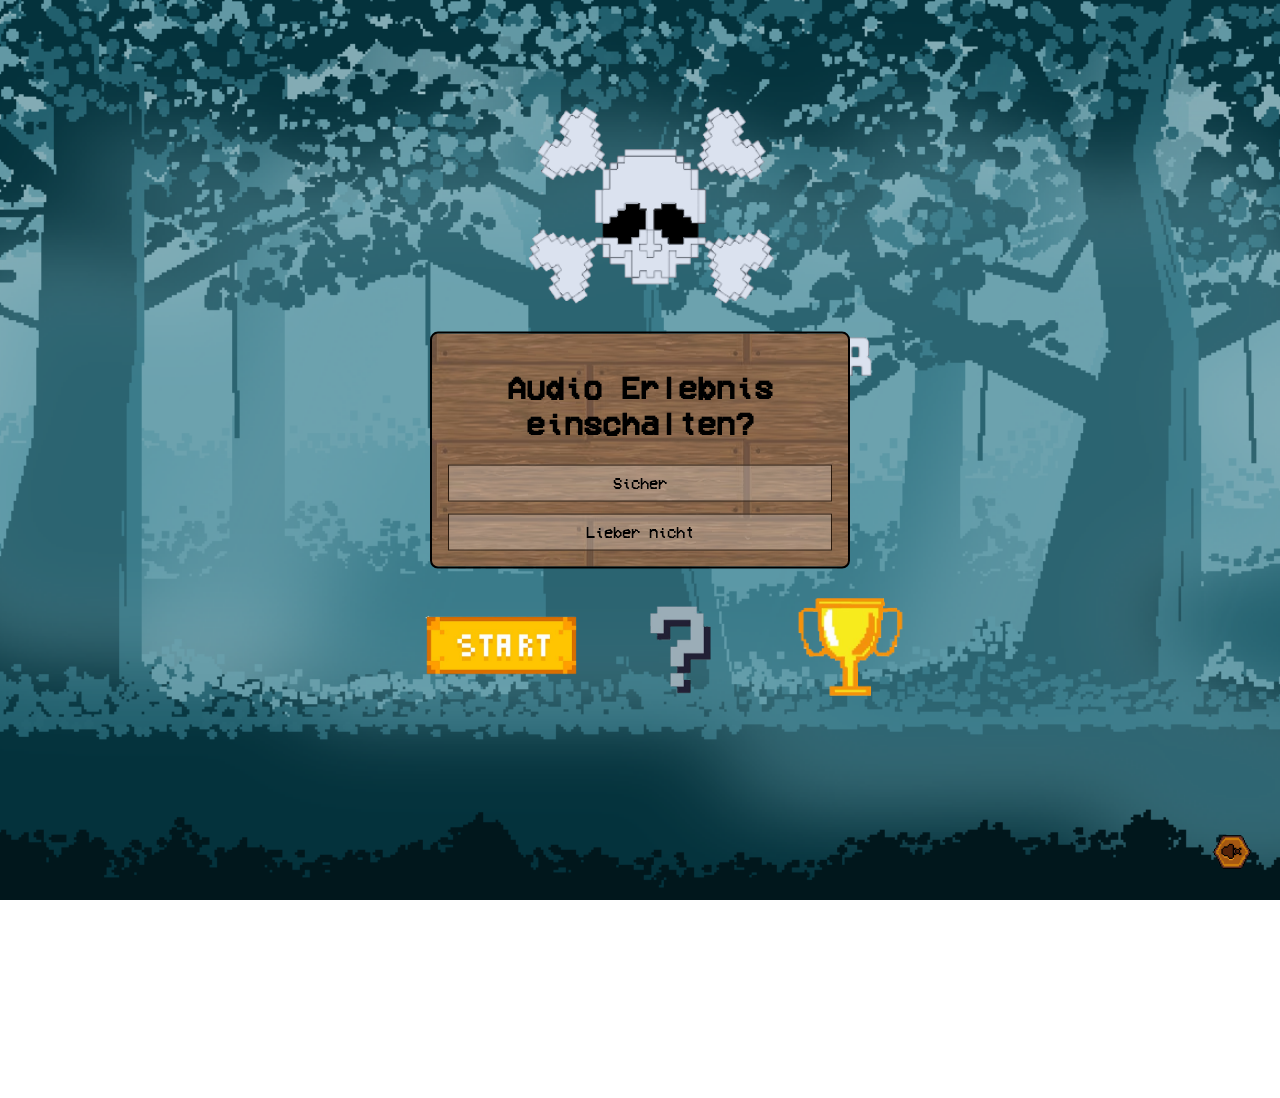
==== project/index.html @ ea2e423b "alle unterseiten entfernd und auf 1ne seite mit hlfe von js gemacht" ====
<!DOCTYPE html>
<html lang="en">

<head>
    <meta charset="UTF-8">
    <meta name="viewport" content="width=device-width, initial-scale=1.0">
    <title>Start</title>
    <link rel="stylesheet" href="./css/indexStyle.css">
    <script src="./js/indexScript.js" defer></script>
    <link rel="icon" href="./img/LogoImg.png" type="image/png">
    <link rel="stylesheet" href="./css/tutorialStyle.css">
    <link rel="stylesheet" href="./css/achievmentsStyle.css">
    <link rel="stylesheet" href="./css/LevelPickStyle.css">
    

</head>

<body>

    <div id="audioBox">
        <h1>Audio Erlebnis einschalten?</h1>
        <div id="btnDiv">
            <div onclick="startAudio()" class="audioBtn">Sicher</div>
            <div onclick="declineAudio()" class="audioBtn">Lieber nicht</div>
        </div>
    </div>

    <div id="headlineLogo">
        <img src="./img/LogoImg.png" alt="LOGO">
    </div>
    <nav class="nav-grid">


        <a href="#" onclick="openLevelPick(); return false;">
            <img src="./img/Buttons/startGameBtn.png" alt="STARTGAME">
        </a>

        <a href="#" onclick="openTutorial(); return false;">
            <img src="./img/Buttons/questionMarkBtn.png" alt="TUTORIAL">
        </a>

        <a href="#" onclick="openAchievments(); return false;">
            <img src="./img/Buttons/achievmentBtnAndTrophie.png" alt="ACHIEVMENTS">
        </a>
    </nav>



    <div id="tutorialContainer">

        <div onclick="closeTutorial()" id="backBtn" class="backBtn">
            <img src="./img/Buttons/closeWoodBtn-removebg-preview.png" alt="GO BACK">
        </div>

        <div class="boardSection">
            <div id="bigImg">
                <img src="./img/Buttons/woodboard.png" alt="WOODBOARD">
                <p>Hier wird dir die Geschichte erklärt und auf den Btns unten kannst du dann eine Entscheidung treffen
                </p>
            </div>

            <div class="smallRow">
                <div class="smallImg">
                    <img src="./img/Buttons/woodboard.png" alt="WOODBOARD">
                    <p>Entscheidung 1:</p>
                </div>
                <div class="smallImg">
                    <img src="./img/Buttons/woodboard.png" alt="WOODBOARD">
                    <p>Entscheidung 2:</p>
                </div>
            </div>
        </div>
    </div>

    <div id="achievementsContainer">
        <div onclick="closeAchievments()" class="backBtn">
            <img src="./img/Buttons/closeWoodBtn-removebg-preview.png" alt="GO BACK">
        </div>

        <main class="achievements-grid">
            <figure class="achievment">
                <img src="./img/Buttons/achievmentBtnAndTrophie.png" alt="TROPHIE">
                <figcaption>Achievement 1</figcaption>
            </figure>
            <figure class="achievment">
                <img src="./img/Buttons/achievmentBtnAndTrophie.png" alt="TROPHIE">
                <figcaption>Achievement 2</figcaption>
            </figure>
            <figure class="achievment">
                <img src="./img/Buttons/achievmentBtnAndTrophie.png" alt="TROPHIE">
                <figcaption>Achievement 3</figcaption>
            </figure>
            <figure class="achievment">
                <img src="./img/Buttons/achievmentBtnAndTrophie.png" alt="TROPHIE">
                <figcaption>Achievement 4</figcaption>
            </figure>
            <figure class="achievment">
                <img src="./img/Buttons/achievmentBtnAndTrophie.png" alt="TROPHIE">
                <figcaption>Achievement 5</figcaption>
            </figure>
            <figure class="achievment">
                <img src="./img/Buttons/achievmentBtnAndTrophie.png" alt="TROPHIE">
                <figcaption>Achievement 6</figcaption>
            </figure>
            <figure class="achievment">
                <img src="./img/Buttons/achievmentBtnAndTrophie.png" alt="TROPHIE">
                <figcaption>Achievement 7</figcaption>
            </figure>
            <figure class="achievment">
                <img src="./img/Buttons/achievmentBtnAndTrophie.png" alt="TROPHIE">
                <figcaption>Achievement 8</figcaption>
            </figure>
            <figure class="achievment">
                <img src="./img/Buttons/achievmentBtnAndTrophie.png" alt="TROPHIE">
                <figcaption>Achievement 9</figcaption>
            </figure>
            <figure class="achievment">
                <img src="./img/Buttons/achievmentBtnAndTrophie.png" alt="TROPHIE">
                <figcaption>Achievement 10</figcaption>
            </figure>
            <figure class="achievment">
                <img src="./img/Buttons/achievmentBtnAndTrophie.png" alt="TROPHIE">
                <figcaption>Achievement 11</figcaption>
            </figure>
            <figure class="achievment">
                <img src="./img/Buttons/achievmentBtnAndTrophie.png" alt="TROPHIE">
                <figcaption>Achievement 12</figcaption>
            </figure>
        </main>
    </div>
    <div id="levelPickContainer">
        <h1 class="levelPickTitle">Level Pick</h1>

        <div class="container">
            <a href="./unterseiten/mainGame.html">
                <div class="card">
                    <img src="./img/Backgrounds/volcano.jpg" alt="Level 1">
                    <div class="label">Level 1</div>
                </div>
            </a>

            <a href="./unterseiten/mainGame.html">
                <div class="card">
                    <img src="./img/Backgrounds/castleBg.jpg" alt="Level 2">
                    <div class="label">Level 2</div>
                </div>
            </a>

            <a href="./unterseiten/mainGame.html">
                <div class="card">
                    <img src="./img/Backgrounds/darkForestBg.jpg" alt="Level 3">
                    <div class="label">Level 3</div>
                </div>
            </a>

            <a href="./unterseiten/mainGame.html">
                <div class="card">
                    <img src="./img/Backgrounds/pixelHouseBg.jpg" alt="Level 4">
                    <div class="label">Level 4</div>
                </div>
            </a>
        </div>

        <div class="close-btn" onclick="closeLevelPick()">
            <img src="./img/Buttons/closeWoodBtn-removebg-preview.png" alt="Close">
        </div>
    </div>

    <button id="muteAudioBtn" type="button" onclick="toggleAudio()" aria-label="Mute or unmute audio">
        <img src="./img/Buttons/muteAudio.png" alt="Mute Audio">
    </button>



</body>

</html>
---- project/css/indexStyle.css ----
@font-face {
    font-family: "VCR OSD Mono";
    src: url("../font/vcr_osd_mono/VCR_OSD_MONO_1.001.ttf") format("truetype");
    font-display: swap;
}

body {
    background-image: url(../img/Backgrounds/startBgImgForest.png);
    background-position: center;
    background-repeat: no-repeat;
    background-size: cover;
    background-attachment: fixed;
    overflow: hidden;
    font-family: "VCR OSD Mono", monospace;

}

.nav-grid {
    position: absolute;
    display: grid;
    grid-template-columns: auto repeat(3, 80px);
    align-items: center;
    gap: 15px;
    margin: 0;
    height: 100vh;
    display: flex;
    justify-content: center;
    align-items: center;
    left: 33vw;
    top: 22vh;
}

.nav-grid a img {
    width: 10rem;
    height: auto;
}

#headlineLogo img {
    width: 30rem;
    position: absolute;
    top: 50px;
    left: 32vw;
}


#audioBox{
    position: fixed;
    top: 50%;
    left: 50%;
    transform: translate(-50%, -50%);
    z-index: 2000;
    background-image: url(../img/Backgrounds/woodwall.jpg);
    border: black 2px solid;
    width: min(90vw, 420px);
    padding: 1rem;
    text-align: center;
    border-radius: 8px;
    

}

#btnDiv{
    display: grid;
    grid-template-columns: 1fr;
    gap: 0.75rem;
}

.audioBtn{
    cursor: pointer;
    padding: 0.5rem;
    border: 1px solid #2b1b0f;
    background: rgba(255, 255, 255, 0.25);
}

a {
    transition: transform 0.2s ease, filter 0.2s ease;
}

a:hover {
    transform: translateY(-4px) scale(1.03);
    filter: brightness(1.08);
}
/*von ai*/
a:active {
    transform: translateY(1px) scale(0.98);
}

#muteAudioBtn {
    position: fixed;
    right: 16px;
    bottom: 16px;
    z-index: 100000;
    border: none;
    background: transparent;
    padding: 0;
    cursor: pointer;
}

#muteAudioBtn img {
    width: 64px;
    height: auto;
    display: block;
}

#muteAudioBtn:hover {
    transform: translateY(-2px) scale(1.04);
    filter: brightness(1.08);
}

#muteAudioBtn:active {
    transform: translateY(1px) scale(0.97);
}
---- project/css/tutorialStyle.css ----
@font-face {
	font-family: "VCR OSD Mono";
	src: url("../font/vcr_osd_mono/VCR_OSD_MONO_1.001.ttf") format("truetype");
}

* { 
	box-sizing: border-box; 
}

#tutorialContainer {
	position: fixed;
	inset: 0;
	display: none;
	justify-content: center;
	align-items: center;
	background: url(../img/Backgrounds/hellerForestGreenBg.jpg) center / cover no-repeat fixed;
	overflow: auto;
	font-family: "VCR OSD Mono", monospace;
	z-index: 1000;
}

.backBtn {
	position: fixed;
	top: 16px;
	left: 16px;
	z-index: 20;
	display: inline-block;
	transition: 0.2s;
}

.backBtn img {
	width: clamp(42px, 5vw, 64px);
	display: block;
}

.backBtn:hover {
	transform: translateY(-2px) scale(1.04);
	filter: brightness(1.08);
}

.backBtn:active {
	transform: translateY(1px) scale(0.97);
}

.boardSection {
	display: flex;
	flex-direction: column;
	align-items: center;
	gap: 100px;
	width: 100%;
	padding: 20px;
}

#bigImg, .smallImg {
	position: relative;
}

#bigImg {
	width: min(72vw, 650px);
}

#bigImg img,
.smallImg img {
	width: 100%;
	height: auto;
	display: block;
}

#bigImg p,
.smallImg p {
	position: absolute;
	top: 50%;
	left: 50%;
	transform: translate(-50%, -50%);
	margin: 0;
	text-align: center;
	color: #2b1b0f;
	text-shadow: 0 1px 0 rgba(255, 255, 255, 0.35);
	pointer-events: none;
}

#bigImg p {
	width: 78%;
	line-height: 1.35;
	font-size: 1.5rem;
}

.smallImg {
	display: inline-block;
	cursor: pointer;
	transition: 0.2s;
}

.smallImg img {
	width: min(28vw, 240px);
}

.smallImg p {
	width: 80%;
	font-size: clamp(0.85rem, 1.2vw, 1rem);
}

.smallRow {
	display: flex;
	justify-content: center;
	gap: 48px;
	flex-wrap: wrap;
}

.smallImg:hover {
	transform: translateY(-4px) scale(1.03);
	filter: brightness(1.08);
}

.smallImg:active {
	transform: translateY(1px) scale(0.98);
}
---- project/css/achievmentsStyle.css ----
@font-face {
    font-family: "VCR OSD Mono";
    src: url("../font/vcr_osd_mono/VCR_OSD_MONO_1.001.ttf") format("truetype");
    font-display: swap;
}

#achievementsContainer {
    position: fixed;
    inset: 0;
    display: none;
    justify-content: center;
    align-items: flex-start;
    background-image: url(../img/Backgrounds/woodwall.jpg);
    background-position: top;
    background-repeat: repeat;
    background-size: contain;
    background-attachment: fixed;
    margin: 0;
    min-height: 100vh;
    overflow: auto;
    font-family: "VCR OSD Mono", monospace;
    z-index: 1000;
}
.backBtn {
	position: fixed;
	top: 16px;
	left: 16px;
	z-index: 20;
	display: inline-block;
	transition: 0.2s;
}

.backBtn img {
	width: clamp(42px, 5vw, 64px);
	display: block;
}

.backBtn:hover {
	transform: translateY(-2px) scale(1.04);
	filter: brightness(1.08);
}

.backBtn:active {
	transform: translateY(1px) scale(0.97);
}

.achievements-grid {
    display: grid;
    grid-template-columns: repeat(4, 1fr);
    gap: 2.5rem;
    width: calc(100% - 2rem);
    max-width: 1280px;
    margin: 0 auto;
    padding: 4rem 0;
    align-items: start;
}

.achievment {
    margin: 0;
    display: flex;
    flex-direction: column;
    align-items: center;
    text-align: center;
    color: #f4e6c1;
    text-shadow: 2px 2px 0 #000;
    transition: 0.2s;
}

.achievment img {
    width: min(100%, 175px);
    height: auto;
    display: block;
}

.achievment figcaption {
    margin-top: 1rem;
    font-size: 1.15rem;
    line-height: 1.2;
    letter-spacing: 0.04em;
}

.achievment:hover {
	transform: translateY(-2px) scale(1.04);
	filter: brightness(1.08);
}

.achievment:active {
	transform: translateY(1px) scale(0.97);
}
---- project/css/LevelPickStyle.css ----
@font-face {
  font-family: "VCR OSD Mono";
  src: url("../font/vcr_osd_mono/VCR_OSD_MONO_1.001.ttf") format("truetype");
}

* {
  box-sizing: border-box;
}

#levelPickContainer {
  position: fixed;
  inset: 0;
  margin: 0;
  min-height: 100vh;
  display: none;
  flex-direction: column;
  align-items: center;
  justify-content: center;
  background-image: url("../img/Backgrounds/startBgImgForest.png");
  background-position: center;
  background-size: cover;
  background-repeat: no-repeat;
  background-attachment: fixed;
  overflow: auto;
  color: white;
  font-family: "VCR OSD Mono";
  z-index: 1000;
}

.levelPickTitle {
  margin: 0 0 24px;
  font-weight: 400;
}

.container {
  display: flex;
  gap: 24px;
  flex-wrap: wrap;
  justify-content: center;
  padding: 0 24px;
}

.card {
  width: 220px;
  height: 320px;
  border-radius: 20px;
  overflow: hidden;
  position: relative;
  cursor: pointer;
  transition: 0.2s;
}

.card:hover {
  transform: translateY(-4px) scale(1.03);
  filter: brightness(1.08);
  box-shadow: 0 10px 25px rgba(0, 0, 0, 0.5);
}

.card:active {
  transform: translateY(1px) scale(0.98);
}

.card img {
  width: 100%;
  height: 100%;
  object-fit: cover;
}

.label {
  position: absolute;
  bottom: 12px;
  left: 50%;
  transform: translateX(-50%);
  font-size: 26px;
  font-weight: bold;
  text-shadow: 2px 2px 4px black;
  white-space: nowrap;
}

.close-btn {
  margin-top: 28px;
  width: 72px;
  height: 72px;
  cursor: pointer;
  transition: 0.2s;
}

.close-btn:hover {
  transform: translateY(-2px) scale(1.04);
  filter: brightness(1.08);
}

.close-btn:active {
  transform: translateY(1px) scale(0.97);
}

.close-btn img {
  width: 100%;
  height: 100%;
  display: block;
}
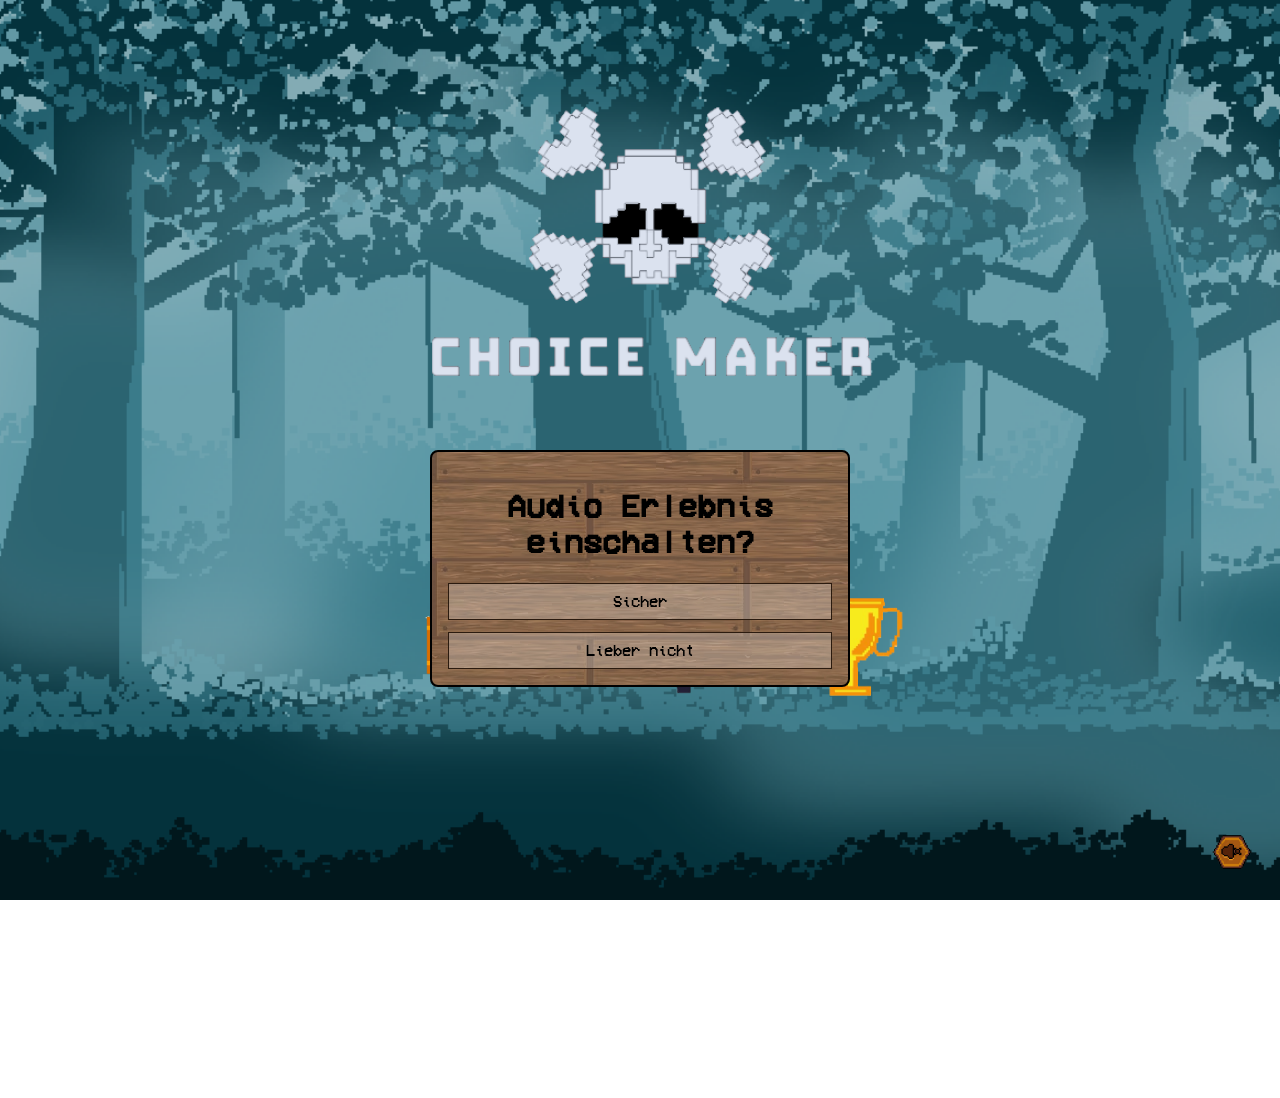
==== commit cae1919c: "Refactor volcano story structure; remove unused JSON file and enhance level 1 logic with new narrati" ====
--- a/project/index.html
+++ b/project/index.html
@@ -6,12 +6,15 @@
     <meta name="viewport" content="width=device-width, initial-scale=1.0">
     <title>Start</title>
     <link rel="stylesheet" href="./css/indexStyle.css">
+    <script src="https://cdnjs.cloudflare.com/ajax/libs/gsap/3.12.2/gsap.min.js"></script>
     <script src="./js/indexScript.js" defer></script>
+    <script src="./js/volcanoScript.js" defer></script>
+    <script src="./js/castleScript.js" defer></script>
     <link rel="icon" href="./img/LogoImg.png" type="image/png">
     <link rel="stylesheet" href="./css/tutorialStyle.css">
     <link rel="stylesheet" href="./css/achievmentsStyle.css">
     <link rel="stylesheet" href="./css/LevelPickStyle.css">
-    
+
 
 </head>
 
@@ -132,28 +135,29 @@
         <h1 class="levelPickTitle">Level Pick</h1>
 
         <div class="container">
-            <a href="./unterseiten/mainGame.html">
+            <a onclick="openLevel1(); return false;" href="#">
                 <div class="card">
                     <img src="./img/Backgrounds/volcano.jpg" alt="Level 1">
                     <div class="label">Level 1</div>
                 </div>
             </a>
 
-            <a href="./unterseiten/mainGame.html">
-                <div class="card">
-                    <img src="./img/Backgrounds/castleBg.jpg" alt="Level 2">
-                    <div class="label">Level 2</div>
-                </div>
-            </a>
-
-            <a href="./unterseiten/mainGame.html">
+            <div id="container">
+                <a onclick="openLevel2(); return false;" href="#">
+                    <div class="card">
+                        <img src="./img/Backgrounds/castleBg.jpg" alt="Level 2">
+                        <div class="label">Level 2</div>
+                    </div>
+                </a>
+            </div>
+            <a href="#">
                 <div class="card">
                     <img src="./img/Backgrounds/darkForestBg.jpg" alt="Level 3">
                     <div class="label">Level 3</div>
                 </div>
             </a>
 
-            <a href="./unterseiten/mainGame.html">
+            <a href="#">
                 <div class="card">
                     <img src="./img/Backgrounds/pixelHouseBg.jpg" alt="Level 4">
                     <div class="label">Level 4</div>
@@ -166,12 +170,67 @@
         </div>
     </div>
 
+    <div id="level1Container">
+        <div onclick="closeLevel1()" class="backBtn">
+            <img src="./img/Buttons/closeWoodBtn-removebg-preview.png" alt="GO BACK">
+        </div>
+
+        <div id="level1StorySection" class="level1BoardSection story-section">
+            <div id="level1StoryBoard" class="level1BigImg story-board js-story-board">
+                <img src="./img/Buttons/stone_board-removebg-preview.png" alt="STONEBOARD">
+                <p id="level1StoryText" class="story-text js-story-text">Willkommen im Vulkan Level. Triff deine
+                    Entscheidung und bestimme deinen Weg.</p>
+            </div>
+
+            <div id="level1DecisionRow" class="level1SmallRow decision-row">
+                <div id="level1Decision1" class="level1SmallImg level1DecisionBtn story-decision js-story-decision"
+                    data-choice="1">
+                    <img src="./img/Buttons/stone_board-removebg-preview.png" alt="STONEBOARD">
+                    <p id="level1Decision1Text" class="decision-text js-decision-text">Entscheidung 1</p>
+                </div>
+                <div id="level1Decision2" class="level1SmallImg level1DecisionBtn story-decision js-story-decision"
+                    data-choice="2">
+                    <img src="./img/Buttons/stone_board-removebg-preview.png" alt="STONEBOARD">
+                    <p id="level1Decision2Text" class="decision-text js-decision-text">Entscheidung 2</p>
+                </div>
+            </div>
+        </div>
+    </div>
+
+<div id="level2Container" style="display: none;">
+    <div onclick="closeLevel2()" class="backBtn">
+        <img src="./img/Buttons/closeWoodBtn-removebg-preview.png" alt="GO BACK">
+    </div>
+
+    <div id="level2StorySection" class="level2BoardSection story-section">
+        <div id="level2StoryBoard" class="level2BigImg story-board">
+            <img src="./img/Buttons/stone_board-removebg-preview.png" alt="STONEBOARD">
+            <p id="level2StoryText" class="story-text">Willkommen im Schloss Aethelgard. Triff deine Entscheidung.</p>
+        </div>
+
+        <div id="level2DecisionRow" class="level2SmallRow decision-row">
+            <div id="level2Decision1" class="level2SmallImg level1DecisionBtn story-decision">
+                <img src="./img/Buttons/stone_board-removebg-preview.png" alt="STONEBOARD">
+                <p id="level2Decision1Text" class="decision-text">Entscheidung 1</p>
+            </div>
+            <div id="level2Decision2" class="level2SmallImg level1DecisionBtn story-decision">
+                <img src="./img/Buttons/stone_board-removebg-preview.png" alt="STONEBOARD">
+                <p id="level2Decision2Text" class="decision-text">Entscheidung 2</p>
+            </div>
+        </div>
+    </div>
+</div>
     <button id="muteAudioBtn" type="button" onclick="toggleAudio()" aria-label="Mute or unmute audio">
         <img src="./img/Buttons/muteAudio.png" alt="Mute Audio">
     </button>
 
 
 
+
+
+
+
 </body>
 
-</html>+</html>
+
--- a/project/css/LevelPickStyle.css
+++ b/project/css/LevelPickStyle.css
@@ -98,4 +98,91 @@
   width: 100%;
   height: 100%;
   display: block;
-}+}
+
+#level1Container {
+  position: fixed;
+  inset: 0;
+  display: none;
+  justify-content: center;
+  align-items: center;
+  background: url("../img/Backgrounds/volcano.jpg") center / cover no-repeat fixed;
+  overflow: auto;
+  font-family: "VCR OSD Mono";
+  z-index: 1100;
+}
+
+.level1BoardSection {
+  display: flex;
+  flex-direction: column;
+  align-items: center;
+  gap: 100px;
+  width: 100%;
+  padding: 20px;
+}
+
+.level1BigImg,
+.level1SmallImg {
+  position: relative;
+}
+
+.level1BigImg {
+  width: min(82vw, 840px);
+}
+
+.level1BigImg img,
+.level1SmallImg img {
+  width: 100%;
+  height: auto;
+  display: block;
+}
+
+.level1BigImg p,
+.level1SmallImg p {
+  position: absolute;
+  top: 50%;
+  left: 50%;
+  transform: translate(-50%, -50%);
+  margin: 0;
+  text-align: center;
+  color: #1f1f1f;
+  text-shadow: 0 1px 0 rgba(255, 255, 255, 0.2);
+  pointer-events: none;
+}
+
+.level1BigImg p {
+  width: 78%;
+  line-height: 1.35;
+  font-size: clamp(1.35rem, 2vw, 2rem);
+}
+
+.level1SmallImg {
+  display: inline-block;
+  cursor: pointer;
+  transition: 0.2s;
+}
+
+.level1SmallImg img {
+  width: min(34vw, 320px);
+}
+
+.level1SmallImg p {
+  width: 80%;
+  font-size: clamp(1rem, 1.5vw, 1.25rem);
+}
+
+.level1SmallRow {
+  display: flex;
+  justify-content: center;
+  gap: 48px;
+  flex-wrap: wrap;
+}
+
+.level1SmallImg:hover {
+  transform: translateY(-4px) scale(1.03);
+  filter: brightness(1.08);
+}
+
+.level1SmallImg:active {
+  transform: translateY(1px) scale(0.98);
+}
